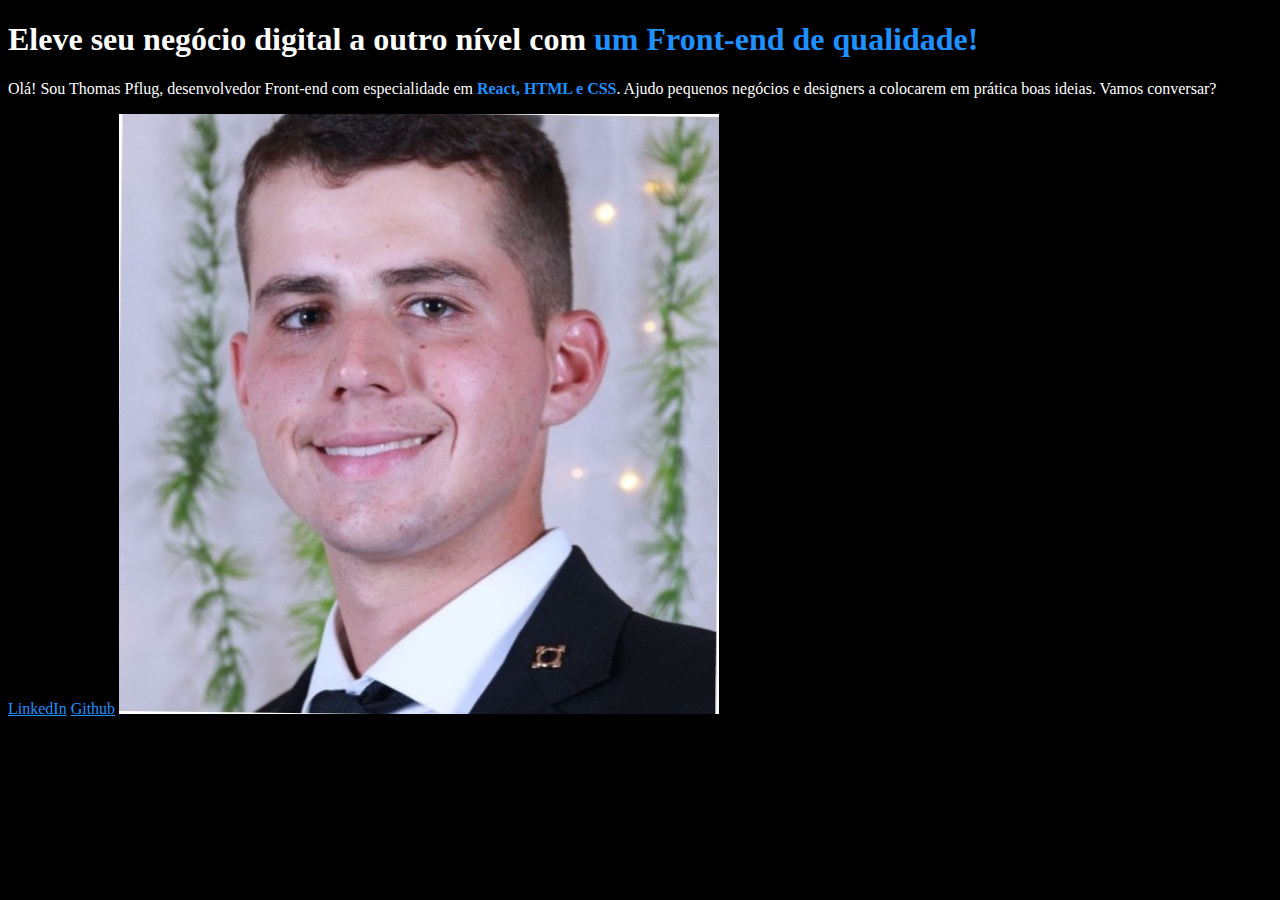
==== index.html @ 99d7daf7 "HTML e CSS: ambientes de desenvolvimento, estrutura de arquivos e tags" ====
<!DOCTYPE html>
<html lang="pt-br">
<head>
    <meta charset="UTF-8">
    <meta name="viewport" content="width=device-width, initial-scale=1.0">
    <title>Portifolio</title>
    <link rel="stylesheet" href="style.css">
</head>
<body>
    <header></header>
    <main>
        <h1>Eleve seu negócio digital a outro nível com<strong> um Front-end de qualidade!</strong></h1>
        <p>Olá! Sou Thomas Pflug, desenvolvedor Front-end com especialidade em <strong>React, HTML e CSS</strong>. Ajudo pequenos negócios e designers a colocarem em prática boas ideias. Vamos conversar?</p>
        <a href="https://www.linkedin.com/in/thomas-pflug-95549a241/">LinkedIn</a>
        <a href="https://www.github.com/thouser12">Github</a>
        <img src="imagem.jpeg" alt="Foto do Thomas Pflug">
    </main>
    <footer></footer>
</body>
</html>
---- style.css ----
body {
    background-color: black;
    color: white;
}
strong {
    color: DodgerBlue;
}
a {
    color: DodgerBlue;
}
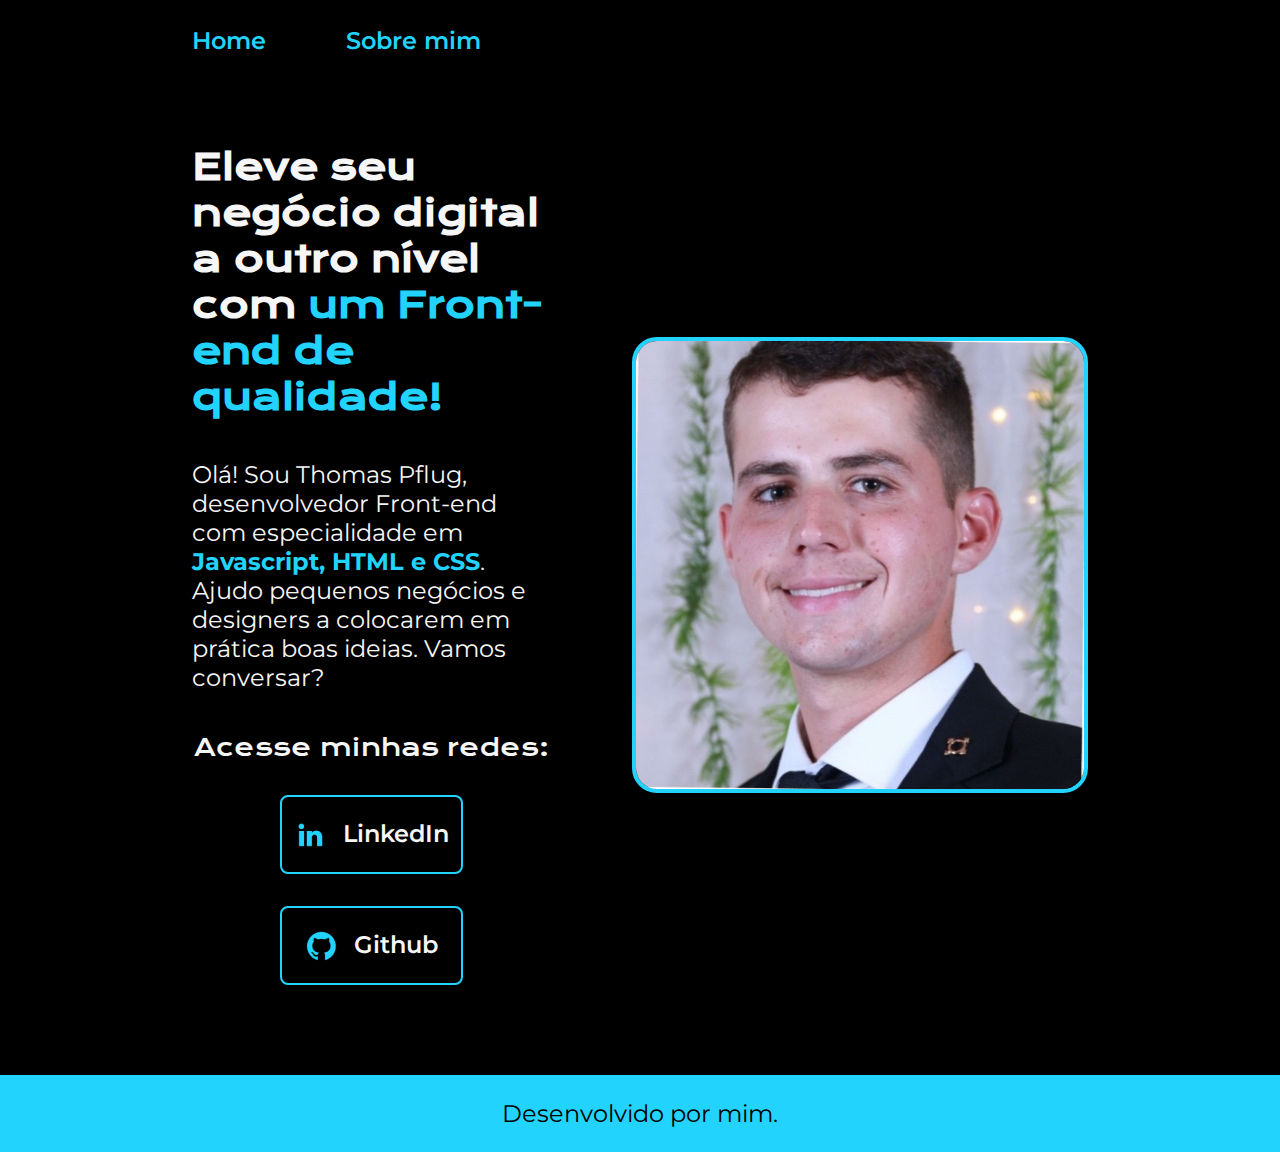
==== commit a137b33d: "Cursos 3 & 4" ====
--- a/index.html
+++ b/index.html
@@ -4,17 +4,35 @@
     <meta charset="UTF-8">
     <meta name="viewport" content="width=device-width, initial-scale=1.0">
     <title>Portifolio</title>
-    <link rel="stylesheet" href="style.css">
+    <link rel="stylesheet" href="styles/style.css">
 </head>
 <body>
-    <header></header>
-    <main>
-        <h1>Eleve seu negócio digital a outro nível com<strong> um Front-end de qualidade!</strong></h1>
-        <p>Olá! Sou Thomas Pflug, desenvolvedor Front-end com especialidade em <strong>React, HTML e CSS</strong>. Ajudo pequenos negócios e designers a colocarem em prática boas ideias. Vamos conversar?</p>
-        <a href="https://www.linkedin.com/in/thomas-pflug-95549a241/">LinkedIn</a>
-        <a href="https://www.github.com/thouser12">Github</a>
-        <img src="imagem.jpeg" alt="Foto do Thomas Pflug">
+    <header>
+        <nav class="header_menu">
+            <a class="header_menu_link" href="index.html">Home</a>
+            <a class="header_menu_link" href="about.html">Sobre mim</a>
+        </nav>
+    </header>
+    <main class="presentation">
+        <section class="presentation_content">
+            <h1 class="presentation_content_title">Eleve seu negócio digital a outro nível com<strong class="title_highlight"> um Front-end de qualidade!</strong></h1>
+            <p class="presentation_content_text">Olá! Sou Thomas Pflug, desenvolvedor Front-end com especialidade em <strong class="text_highlight">Javascript, HTML e CSS</strong>. Ajudo pequenos negócios e designers a colocarem em prática boas ideias. Vamos conversar?</p>
+            <div class="presentation_content_links">
+                <h2 class="presentation_content_links_subtitle">Acesse minhas redes:</h2>
+                <a class="presentation_content_links_link" href="https://www.linkedin.com/in/thomas-pflug-95549a241/">
+                    <img src="assets/linkedin.png">
+                    LinkedIn
+                </a>
+                <a class="presentation_content_links_link" href="https://www.github.com/thouser12">
+                    <img src="assets/github.png">
+                    Github
+                </a>
+            </div>
+        </section>
+        <img class="presentation_image" src="assets/imagem.jpeg" alt="Foto do Thomas Pflug">
     </main>
-    <footer></footer>
+    <footer>
+        <p>Desenvolvido por mim.</p>
+    </footer>
 </body>
 </html>--- a/styles/style.css
+++ b/styles/style.css
@@ -0,0 +1,143 @@
+@import url('https://fonts.googleapis.com/css2?family=Krona+One&family=Montserrat:ital,wght@0,100..900;1,100..900&display=swap');
+
+:root{
+    --cor-primaria: #000000;
+    --cor-secundaria: #F6F6F6;
+    --cor-terciaria: #22D4FD;
+    --cor-hover: #272727;
+
+    --fonte-primaria: 'Krona One', sans-serif;
+    --fonte-secundaria: 'Montserrat', sans-serif;
+}
+
+*{
+    margin: 0;
+    padding: 0;
+}
+
+body {
+    box-sizing: border-box;
+    background-color: var(--cor-primaria);
+    color: var(--cor-secundaria);
+}
+
+header{
+    padding: 2% 0% 0% 15%;
+}
+
+.header_menu{
+    display: flex;
+    gap: 80px;
+}
+
+.header_menu_link{
+    font-family: var(--fonte-secundaria);
+    font-size: 1.5rem;
+    font-weight: 600;
+    color: var(--cor-terciaria);
+    text-decoration: none;
+}
+
+.presentation {
+    padding: 7% 15%;
+    display: flex;
+    align-items: center;
+    justify-content: space-between;
+    gap: 82px;
+}
+
+.presentation_content {
+    width: 50%;
+    display: flex;
+    flex-direction: column;
+    gap: 40px;
+}
+
+.presentation_content_title {
+    font-size: 2.25rem;
+    font-family: var(--fonte-primaria);
+}
+
+.title_highlight {
+    color: var(--cor-terciaria);
+}
+
+.presentation_content_text {
+    font-size: 1.5rem;
+    font-family: var(--fonte-secundaria);
+}
+
+.presentation_content_links{
+    display: flex;
+    flex-direction: column;
+    justify-content: space-between;
+    align-items: center;
+    gap: 32px;
+}
+
+.presentation_content_links_subtitle{
+    font-family: var(--fonte-primaria);
+    font-weight: 400;
+    font-size: 1.5rem;
+}
+
+.presentation_content_links_link {
+    display: flex;
+    justify-content: center;
+    gap: 16px;
+    border: 2px solid var(--cor-terciaria);
+    width: 50%;
+    text-align: center;
+    border-radius: 8px;
+    font-size: 1.5rem;
+    font-weight: 600;
+    padding: 21.5px 0;
+    text-decoration: none;
+    color: var(--cor-secundaria);
+    font-family: var(--fonte-secundaria);
+}
+
+.presentation_content_links_link:hover {
+    
+    background-color: var(--cor-hover);
+}
+
+.presentation_image{
+    width: 50%;
+    border-radius: 25px;
+    border: 4px solid var(--cor-terciaria);
+}
+
+.text_highlight {
+    color: var(--cor-terciaria);
+}
+
+footer{
+    padding: 24px;
+    color: var(--cor-primaria);
+    background-color: var(--cor-terciaria);
+    text-align: center;
+    font-family: var(--fonte-secundaria);
+    font-size: 1.5rem;
+    font-weight: 400;
+}
+
+@media (max-width: 1200px) {
+
+    header{
+        padding: 10%;
+    }
+
+    .header_menu {
+        justify-content: center;
+    }
+
+    .presentation{
+        flex-direction: column-reverse;
+        padding: 5%;
+    }
+
+    .presentation_content {
+        width: auto;
+    }
+}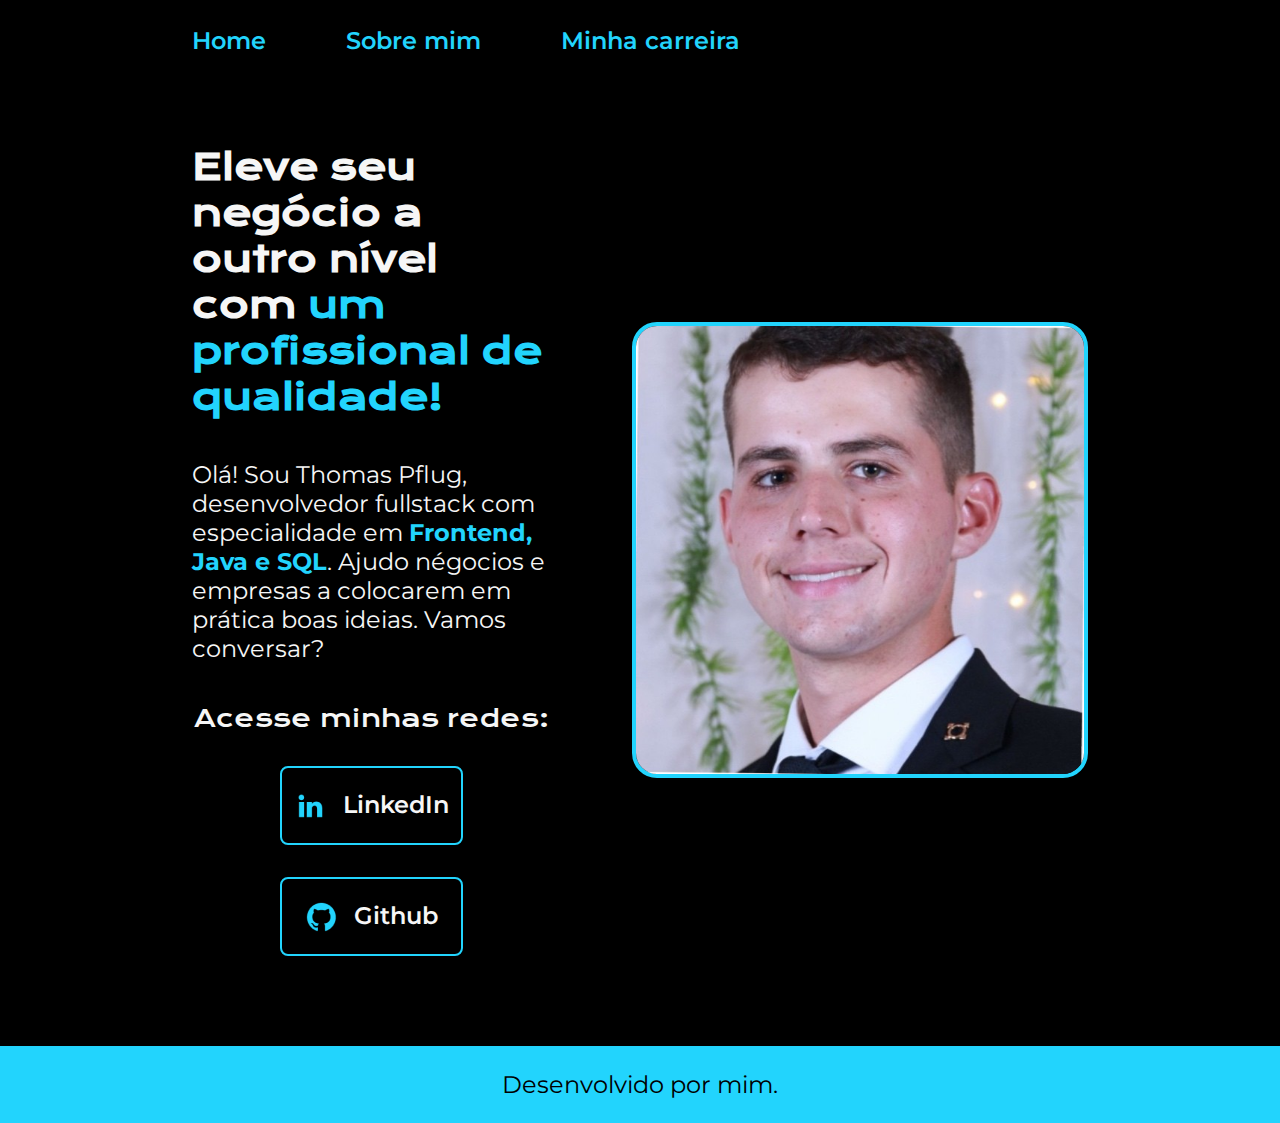
==== commit e664ccd2: "Adicionando "Minha carreira"" ====
--- a/index.html
+++ b/index.html
@@ -11,12 +11,13 @@
         <nav class="header_menu">
             <a class="header_menu_link" href="index.html">Home</a>
             <a class="header_menu_link" href="about.html">Sobre mim</a>
+            <a class="header_menu_link" href="career.html">Minha carreira</a>
         </nav>
     </header>
     <main class="presentation">
         <section class="presentation_content">
-            <h1 class="presentation_content_title">Eleve seu negócio digital a outro nível com<strong class="title_highlight"> um Front-end de qualidade!</strong></h1>
-            <p class="presentation_content_text">Olá! Sou Thomas Pflug, desenvolvedor Front-end com especialidade em <strong class="text_highlight">Javascript, HTML e CSS</strong>. Ajudo pequenos negócios e designers a colocarem em prática boas ideias. Vamos conversar?</p>
+            <h1 class="presentation_content_title">Eleve seu negócio a outro nível com<strong class="title_highlight"> um profissional de qualidade!</strong></h1>
+            <p class="presentation_content_text">Olá! Sou Thomas Pflug, desenvolvedor fullstack com especialidade em <strong class="text_highlight">Frontend, Java e SQL</strong>. Ajudo négocios e empresas a colocarem em prática boas ideias. Vamos conversar?</p>
             <div class="presentation_content_links">
                 <h2 class="presentation_content_links_subtitle">Acesse minhas redes:</h2>
                 <a class="presentation_content_links_link" href="https://www.linkedin.com/in/thomas-pflug-95549a241/">
--- a/styles/style.css
+++ b/styles/style.css
@@ -122,6 +122,15 @@
     font-weight: 400;
 }
 
+.corpo .presentation {
+    padding: 7% 15%;
+    display: flex;
+    flex-direction: column;
+    align-items: center;
+    justify-content: space-between;
+    gap: 82px;
+}
+
 @media (max-width: 1200px) {
 
     header{
@@ -140,4 +149,9 @@
     .presentation_content {
         width: auto;
     }
+
+    .presentation_image{
+        max-width: 100%;
+        max-height: 100%;
+    }
 }